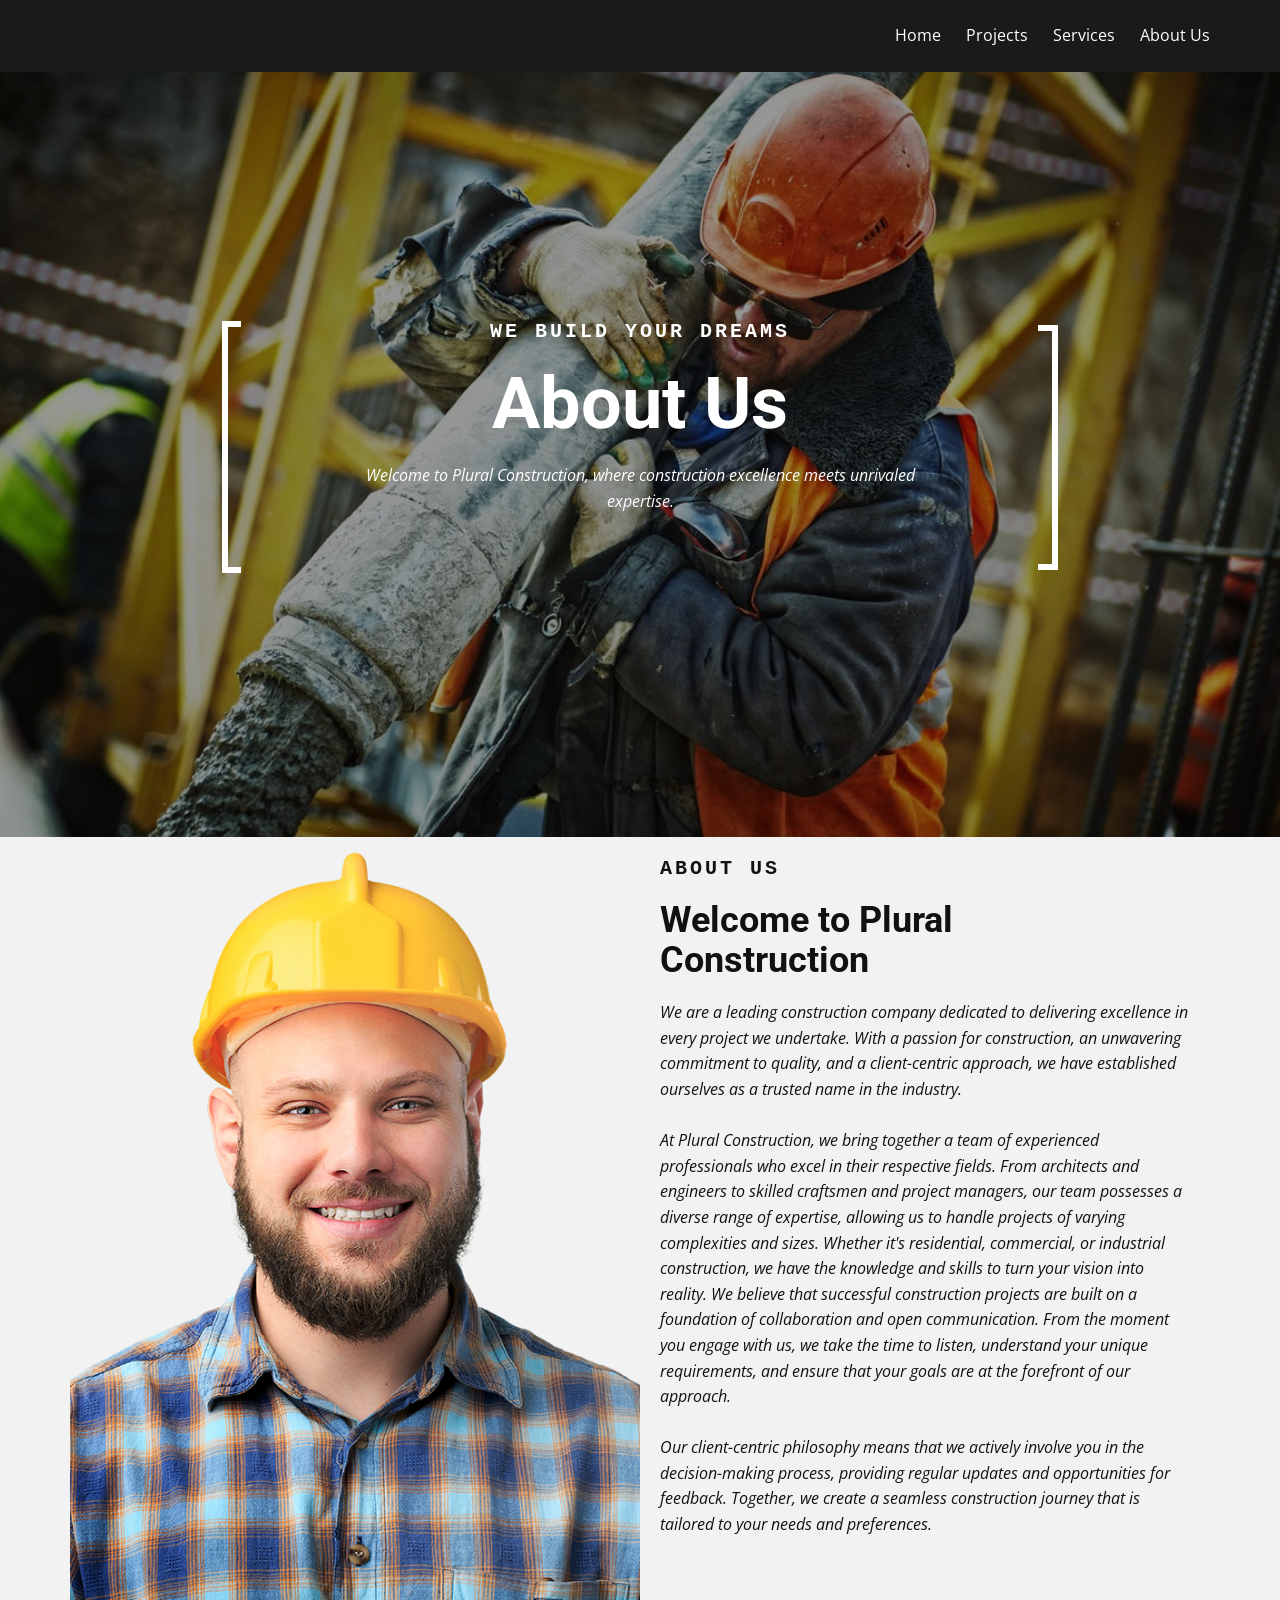
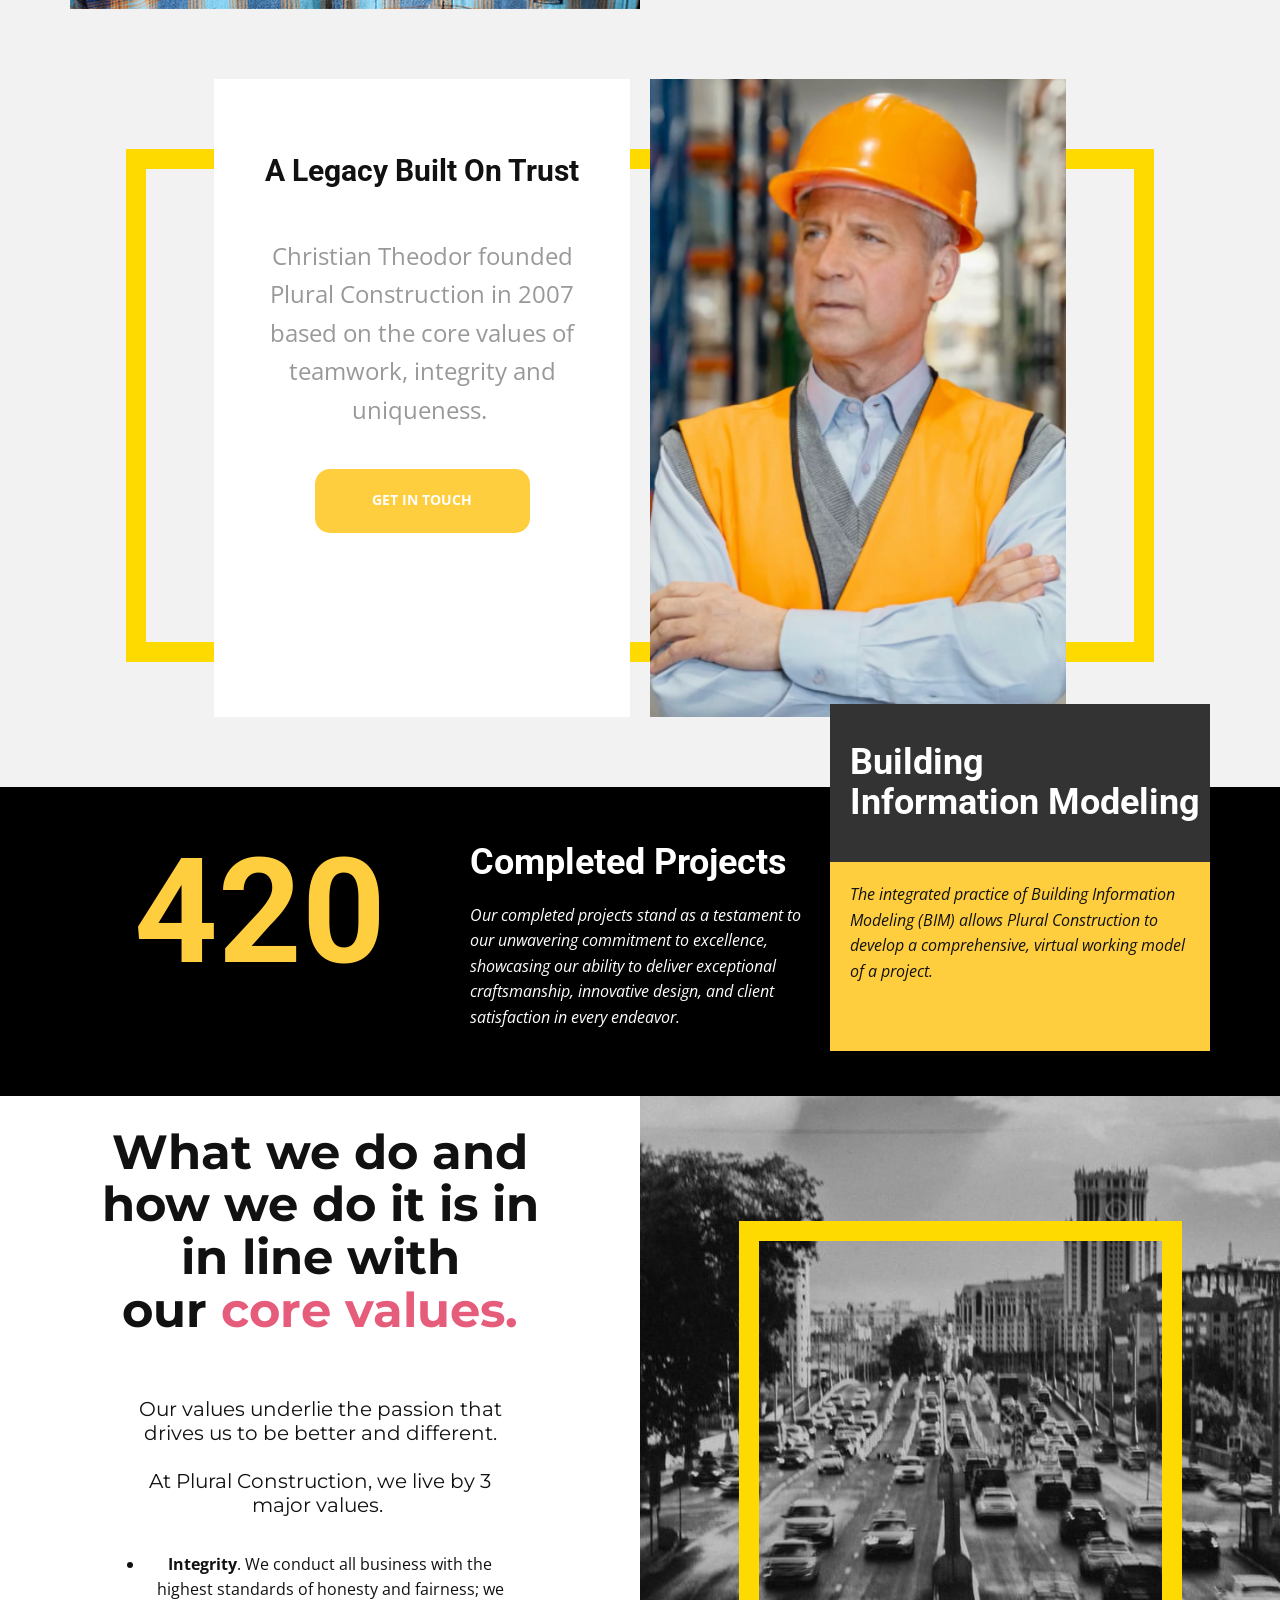
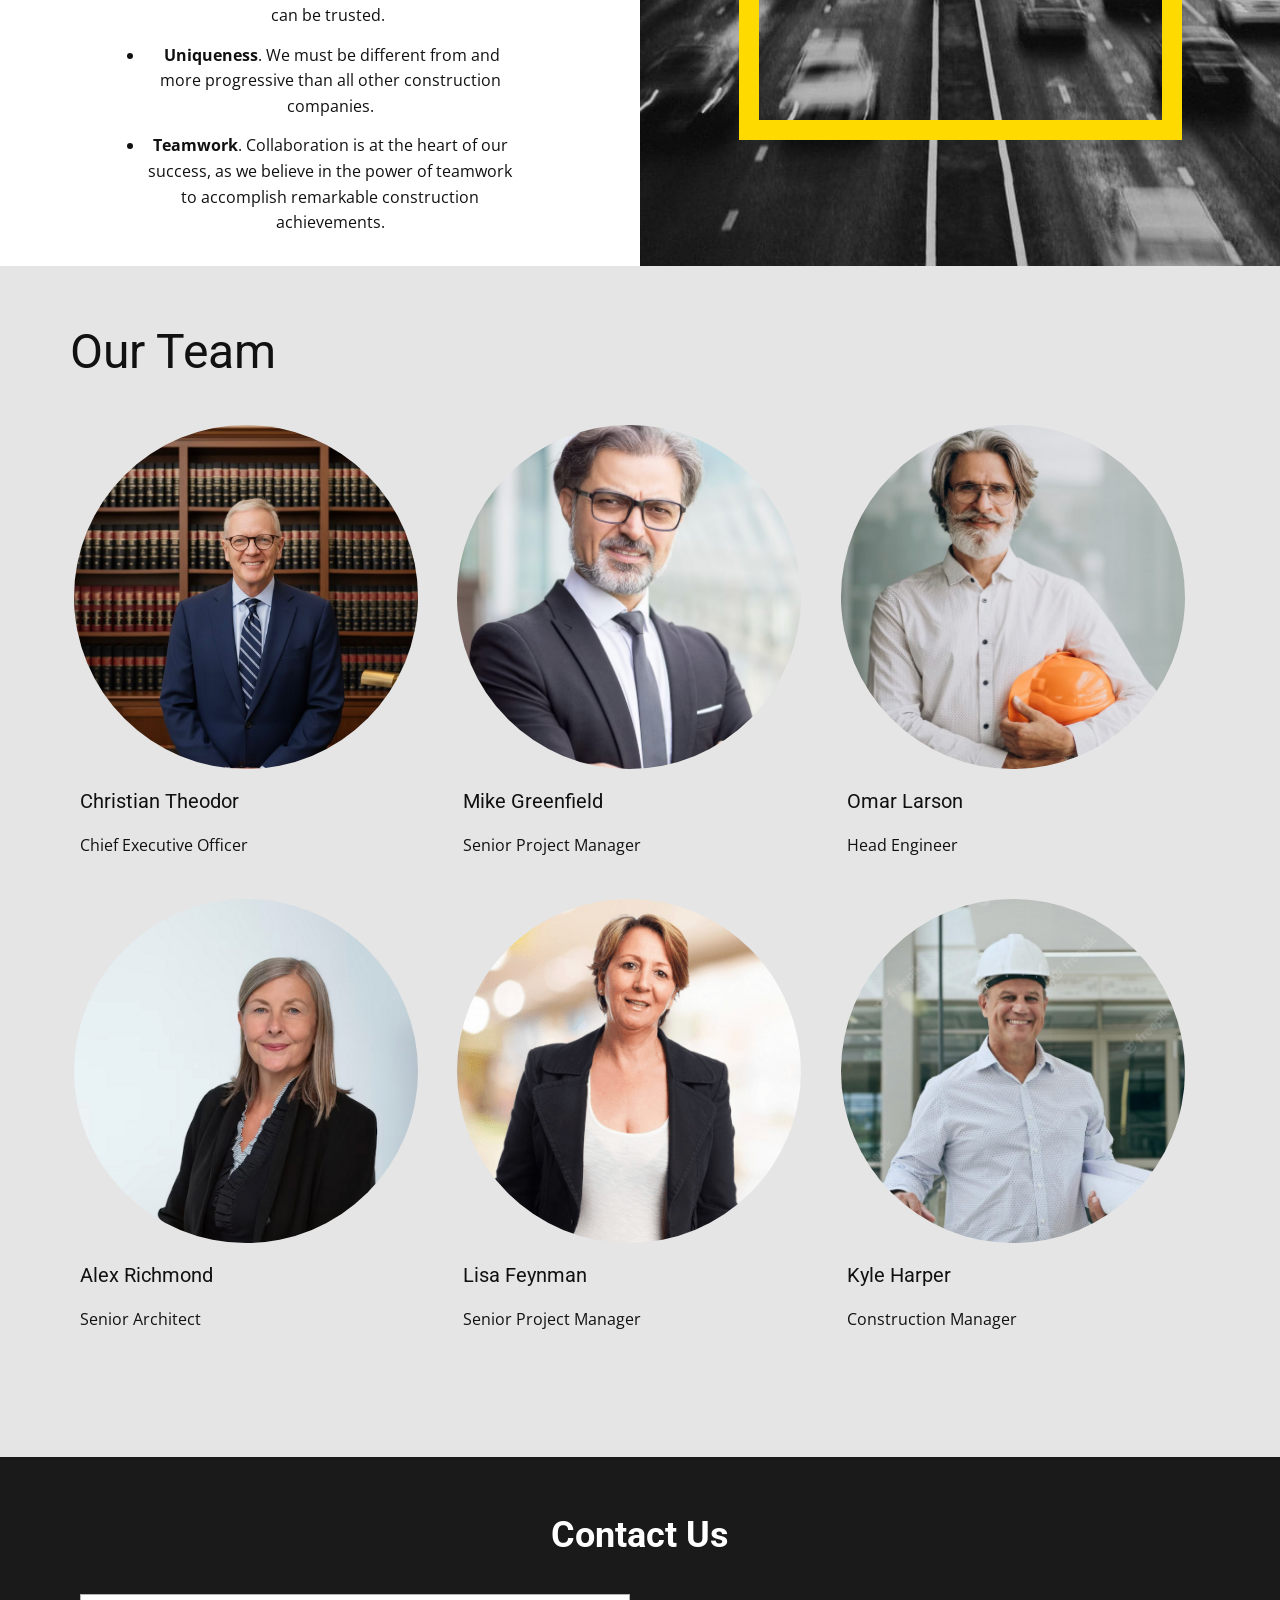
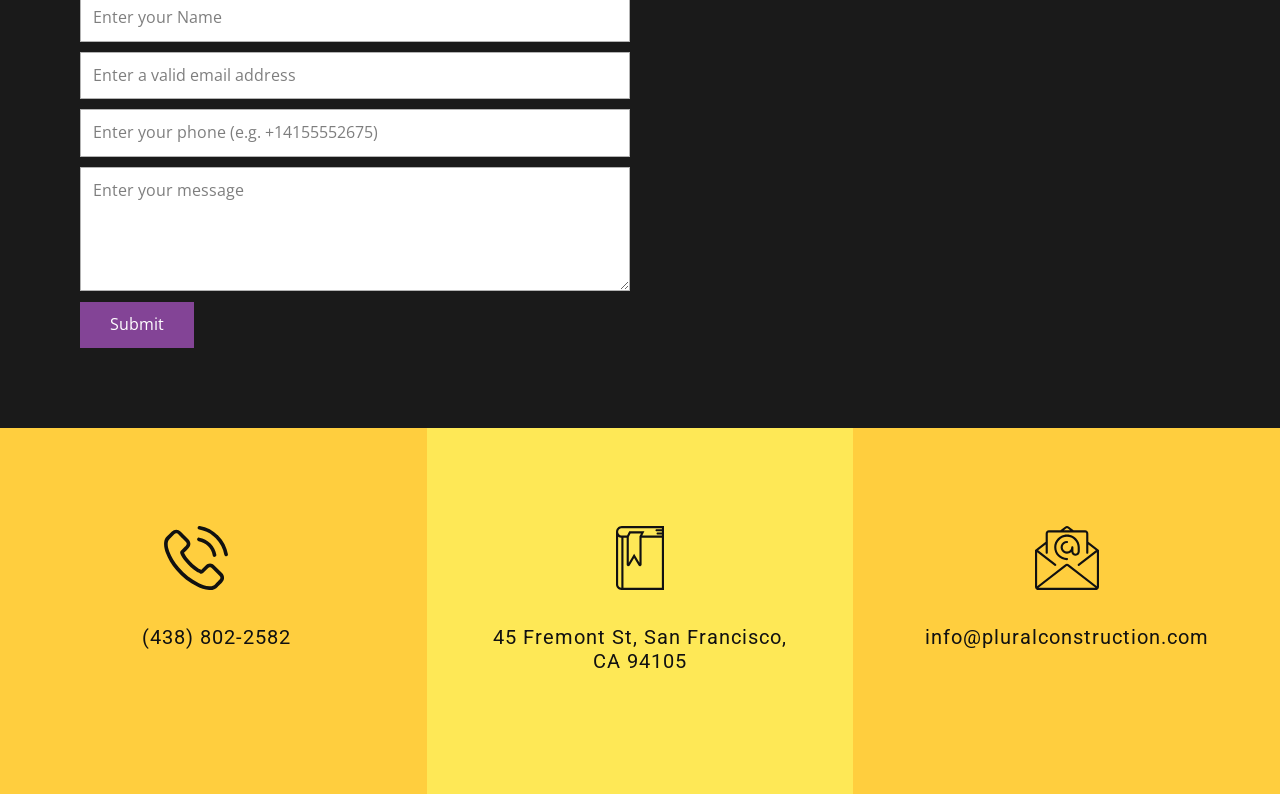
==== About-Us.html @ e3504b26 "begin" ====
<!DOCTYPE html>
<html style="font-size: 16px;" lang="en"><head>
    <meta name="viewport" content="width=device-width, initial-scale=1.0">
    <meta charset="utf-8">
    <meta name="keywords" content="Building Together, 450, Completed Projects, Building&nbsp;Information Modeling, We has a proud tradition of service as a General Contractor since 1974, Design &amp;amp;Build Package, BuildingRenovation, ProjectManagement, We Offer a Wide Range of Services, Company Certifications, HealthcareBuilding, EducationBuilding, Government
                                            Building, CommercialBuilding, ResidentialBuilding, Restaurant&nbsp;Facilities, We Work With the&nbsp;Best Partners">
    <meta name="description" content="">
    <title>About Us</title>
    <link rel="stylesheet" href="nicepage.css" media="screen">
<link rel="stylesheet" href="About-Us.css" media="screen">
    <script class="u-script" type="text/javascript" src="jquery.js" defer=""></script>
    <script class="u-script" type="text/javascript" src="nicepage.js" defer=""></script>
    <meta name="generator" content="Nicepage 5.12.7, nicepage.com">
    <meta name="referrer" content="origin">
    <link id="u-theme-google-font" rel="stylesheet" href="https://fonts.googleapis.com/css?family=Roboto:100,100i,300,300i,400,400i,500,500i,700,700i,900,900i|Open+Sans:300,300i,400,400i,500,500i,600,600i,700,700i,800,800i">
    <link id="u-page-google-font" rel="stylesheet" href="https://fonts.googleapis.com/css?family=Montserrat:100,100i,200,200i,300,300i,400,400i,500,500i,600,600i,700,700i,800,800i,900,900i">
    
    
    
    
    
    
    
    
    
    <script type="application/ld+json">{
		"@context": "http://schema.org",
		"@type": "Organization",
		"name": "Site3",
		"logo": "images/default-logo.png"
}</script>
    <meta name="theme-color" content="#834496">
    <meta property="og:title" content="About Us">
    <meta property="og:description" content="">
    <meta property="og:type" content="website">
  <meta data-intl-tel-input-cdn-path="intlTelInput/" /></head>
  <body class="u-body u-xl-mode" data-lang="en"><header class="u-clearfix u-header u-header" id="sec-d73b"><div class="u-clearfix u-sheet u-sheet-1">
        <nav class="u-align-left u-font-size-14 u-menu u-menu-one-level u-nav-spacing-25 u-offcanvas u-menu-1">
          <div class="menu-collapse">
            <a class="u-button-style u-nav-link" href="#" style="padding: 4px 0px; font-size: calc(1em + 8px);">
              <svg class="u-svg-link" preserveAspectRatio="xMidYMin slice" viewBox="0 0 302 302" style="undefined"><use xmlns:xlink="http://www.w3.org/1999/xlink" xlink:href="#svg-7b92"></use></svg>
              <svg xmlns="http://www.w3.org/2000/svg" xmlns:xlink="http://www.w3.org/1999/xlink" version="1.1" id="svg-7b92" x="0px" y="0px" viewBox="0 0 302 302" style="enable-background:new 0 0 302 302;" xml:space="preserve" class="u-svg-content"><g><rect y="36" width="302" height="30"></rect><rect y="236" width="302" height="30"></rect><rect y="136" width="302" height="30"></rect>
</g><g></g><g></g><g></g><g></g><g></g><g></g><g></g><g></g><g></g><g></g><g></g><g></g><g></g><g></g><g></g></svg>
            </a>
          </div>
          <div class="u-custom-menu u-nav-container">
            <ul class="u-nav u-spacing-25 u-unstyled"><li class="u-nav-item"><a class="u-button-style u-nav-link" href="index.html" style="padding: 8px 0px;">Home</a>
</li><li class="u-nav-item"><a class="u-button-style u-nav-link" href="Projects.html" style="padding: 8px 0px;">Projects</a>
</li><li class="u-nav-item"><a class="u-button-style u-nav-link" href="Services.html" style="padding: 8px 0px;">Services</a>
</li><li class="u-nav-item"><a class="u-button-style u-nav-link" href="About-Us.html" style="padding: 8px 0px;">About Us</a>
</li></ul>
          </div>
          <div class="u-custom-menu u-nav-container-collapse">
            <div class="u-align-center u-black u-container-style u-inner-container-layout u-opacity u-opacity-95 u-sidenav">
              <div class="u-inner-container-layout u-sidenav-overflow">
                <div class="u-menu-close"></div>
                <ul class="u-align-center u-nav u-popupmenu-items u-unstyled u-nav-2"><li class="u-nav-item"><a class="u-button-style u-nav-link" href="index.html">Home</a>
                </li><li class="u-nav-item"><a class="u-button-style u-nav-link" href="Projects.html" style="padding: 8px 0px;">Projects</a>
                </li><li class="u-nav-item"><a class="u-button-style u-nav-link" href="Services.html" style="padding: 8px 0px;">Services</a>
                </li><li class="u-nav-item"><a class="u-button-style u-nav-link" href="About-Us.html" style="padding: 8px 0px;">About Us</a>
</li></ul>
              </div>
            </div>
            <div class="u-black u-menu-overlay u-opacity u-opacity-70"></div>
          </div>
        </nav>
        <a href="#" class="u-image u-logo u-image-1" src="">
          <img src="images/default-logo.png" class="u-logo-image u-logo-image-1">
        </a>
      </div></header>
    <section class="u-clearfix u-image u-shading u-section-1" id="sec-0ecc">
      <div class="u-clearfix u-sheet u-sheet-1">
        <div class="u-container-style u-expanded-width-md u-expanded-width-sm u-group u-group-1">
          <div class="u-container-layout u-valign-middle-xs u-container-layout-1">
            <h5 class="u-align-center u-custom-font u-font-courier-new u-text u-text-1">we build your dreams</h5>
            <h1 class="u-align-center u-custom-font u-font-titillium-Web u-text u-title u-text-2">About Us</h1>
            <p class="u-align-center u-text u-text-3"> Welcome to Plural Construction, where construction excellence meets unrivaled expertise.</p>
            <div class="u-border-6 u-border-white u-shape u-shape-right u-shape-1"></div>
            <div class="u-border-6 u-border-white u-shape u-shape-left u-shape-2"></div>
          </div>
        </div>
      </div>
    </section>
    <section class="u-clearfix u-grey-5 u-section-2" id="sec-6acd">
      <div class="u-clearfix u-sheet u-sheet-1">
        <div class="u-clearfix u-expanded-width u-layout-wrap u-layout-wrap-1">
          <div class="u-layout">
            <div class="u-layout-row">
              <div class="u-container-style u-image u-layout-cell u-left-cell u-size-30 u-image-1">
                <div class="u-container-layout"></div>
              </div>
              <div class="u-container-style u-layout-cell u-right-cell u-size-30 u-layout-cell-2">
                <div class="u-container-layout u-container-layout-2">
                  <h5 class="u-custom-font u-font-courier-new u-text u-text-1">about us</h5>
                  <h2 class="u-custom-font u-font-titillium-Web u-text u-text-2">Welcome to Plural Construction</h2>
                  <p class="u-text u-text-3">We are a leading construction company dedicated to delivering excellence in every project we undertake. With a passion for construction, an unwavering commitment to quality, and a client-centric approach, we have established ourselves as a trusted name in the industry.<br>
                    <br>At Plural Construction, we bring together a team of experienced professionals who excel in their respective fields. From architects and engineers to skilled craftsmen and project managers, our team possesses a diverse range of expertise, allowing us to handle projects of varying complexities and sizes. Whether it's residential, commercial, or industrial construction, we have the knowledge and skills to turn your vision into reality. We believe that successful construction projects are built on a foundation of collaboration and open communication. From the moment you engage with us, we take the time to listen, understand your unique requirements, and ensure that your goals are at the forefront of our approach.&nbsp;<br>
                    <br>Our client-centric philosophy means that we actively involve you in the decision-making process, providing regular updates and opportunities for feedback. Together, we create a seamless construction journey that is tailored to your needs and preferences.
                  </p>
                </div>
              </div>
            </div>
          </div>
        </div>
      </div>
    </section>
    <section class="u-align-center u-clearfix u-grey-5 u-section-3" id="carousel_0489">
      <div class="u-clearfix u-sheet u-sheet-1">
        <div class="u-border-20 u-border-custom-color-1 u-expanded-width-md u-expanded-width-sm u-expanded-width-xs u-shape u-shape-rectangle u-shape-1"></div>
        <div class="u-clearfix u-gutter-20 u-layout-wrap u-layout-wrap-1">
          <div class="u-gutter-0 u-layout">
            <div class="u-layout-row">
              <div class="u-align-center u-container-style u-layout-cell u-size-30 u-white u-layout-cell-1">
                <div class="u-container-layout u-container-layout-1">
                  <h3 class="u-text u-text-default u-text-1">A Legacy Built On Trust</h3>
                  <p class="u-text u-text-grey-40 u-text-2"> Christian Theodor founded Plural Construction in 2007 based on the core values of teamwork, integrity and uniqueness.&nbsp;<br>
                  </p>
                  <a href="About-Us.html#sec-49e1" class="u-active-grey-70 u-border-none u-btn u-btn-round u-button-style u-hover-grey-70 u-palette-4-base u-radius-15 u-text-body-alt-color u-text-hover-white u-btn-1">Get in touch</a>
                </div>
              </div>
              <div class="u-container-style u-image u-layout-cell u-size-30 u-image-1" data-image-width="407" data-image-height="544">
                <div class="u-container-layout u-container-layout-2"></div>
              </div>
            </div>
          </div>
        </div>
      </div>
    </section>
    <section class="u-black u-clearfix u-section-4" id="sec-7e91">
      <div class="u-clearfix u-sheet u-sheet-1">
        <div class="u-clearfix u-expanded-width u-layout-wrap u-layout-wrap-1">
          <div class="u-layout">
            <div class="u-layout-col">
              <div class="u-size-30">
                <div class="u-layout-row">
                  <div class="u-container-style u-layout-cell u-left-cell u-right-cell u-size-60 u-layout-cell-1">
                    <div class="u-container-layout"></div>
                  </div>
                </div>
              </div>
              <div class="u-size-30">
                <div class="u-layout-row">
                  <div class="u-container-style u-layout-cell u-left-cell u-size-20 u-size-20-md u-layout-cell-2">
                    <div class="u-container-layout u-container-layout-2">
                      <h2 class="u-align-center u-custom-font u-font-titillium-Web u-text u-text-palette-4-base u-text-1">420</h2>
                    </div>
                  </div>
                  <div class="u-container-style u-layout-cell u-size-20 u-size-20-md u-layout-cell-3">
                    <div class="u-container-layout">
                      <h2 class="u-custom-font u-font-titillium-Web u-text u-text-2">Completed Projects</h2>
                      <p class="u-text u-text-3"> Our completed projects stand as a testament to our unwavering commitment to excellence, showcasing our ability to deliver exceptional craftsmanship, innovative design, and client satisfaction in every endeavor.</p>
                    </div>
                  </div>
                  <div class="u-container-style u-layout-cell u-palette-4-base u-right-cell u-size-20 u-size-20-md u-layout-cell-4">
                    <div class="u-container-layout">
                      <div class="u-container-style u-expanded-width u-grey-80 u-group u-group-1">
                        <div class="u-container-layout u-valign-middle">
                          <h2 class="u-custom-font u-font-titillium-Web u-text u-text-4">Building&nbsp;<br>Information Modeling
                          </h2>
                        </div>
                      </div>
                      <p class="u-text u-text-5"> The
 integrated practice of Building Information Modeling (BIM) allows 
Plural Construction to develop a comprehensive, virtual working model of a project.</p>
                    </div>
                  </div>
                </div>
              </div>
            </div>
          </div>
        </div>
      </div>
    </section>
    <section class="u-align-center u-clearfix u-white u-section-5" id="carousel_112c">
      <div class="u-clearfix u-expanded-width u-gutter-0 u-layout-wrap u-layout-wrap-1">
        <div class="u-layout" style="">
          <div class="u-layout-row" style="">
            <div class="u-align-center-sm u-align-center-xs u-container-style u-layout-cell u-left-cell u-size-30 u-size-xs-60 u-layout-cell-1" src="">
              <div class="u-container-layout u-container-layout-1">
                <h2 class="u-align-center-lg u-align-center-md u-align-center-xl u-custom-font u-font-montserrat u-text u-text-1"> What we do and how we do it is in in line with our&nbsp;<span class="u-text-palette-3-base">core values.</span>
                </h2>
                <h6 class="u-align-center-lg u-align-center-md u-align-center-xl u-custom-font u-font-montserrat u-text u-text-2"> Our values underlie the passion that drives us to be better and different.<br>
                  <br>At Plural Construction, we live by 3 major values.&nbsp;
                </h6>
                <ul class="u-align-center u-spacing-14 u-text u-text-3">
                  <li>
                    <span style="font-weight: 700;">Integrity</span>. We conduct all business with the highest standards of honesty and fairness; we can be trusted.&nbsp;
                  </li>
                  <li>&nbsp;<span style="font-weight: 700;">Uniqueness</span>. We must be different from and more progressive than all other construction companies.
                  </li>
                  <li>
                    <span style="font-weight: 700;">Teamwork</span>. ​Collaboration is at the heart of our success, as we believe in the power of teamwork to accomplish remarkable construction achievements.
                  </li>
                </ul>
              </div>
            </div>
            <div class="u-align-center u-container-style u-image u-layout-cell u-right-cell u-size-30 u-size-xs-60 u-image-1" src="" data-image-width="720" data-image-height="1080">
              <div class="u-container-layout u-valign-middle-lg u-valign-middle-md u-valign-middle-xl u-valign-middle-xs u-container-layout-2" src="">
                <div class="u-border-20 u-border-custom-color-1 u-shape u-shape-rectangle u-shape-1"></div>
              </div>
            </div>
          </div>
        </div>
      </div>
    </section>
    <section class="u-clearfix u-container-align-center-sm u-container-align-center-xs u-grey-10 u-section-6" id="sec-12fa">
      <div class="u-clearfix u-sheet u-sheet-1">
        <h2 class="u-text u-text-default u-text-1">Our Team</h2>
        <div class="u-expanded-width u-list u-list-1">
          <div class="u-repeater u-repeater-1">
            <div class="u-container-align-center-sm u-container-align-center-xs u-container-align-left-lg u-container-align-left-md u-container-align-left-xl u-container-style u-list-item u-repeater-item">
              <div class="u-container-layout u-similar-container u-container-layout-1">
                <div class="u-image u-image-circle u-image-1" alt="" data-image-width="1384" data-image-height="1636"></div>
                <h5 class="u-align-center-sm u-align-center-xs u-align-left-lg u-align-left-md u-align-left-xl u-text u-text-default u-text-2">Christian Theodor</h5>
                <p class="u-align-center-sm u-align-center-xs u-align-left-lg u-align-left-md u-align-left-xl u-text u-text-default u-text-3">Chief Executive Officer</p>
              </div>
            </div>
            <div class="u-container-align-center-sm u-container-align-center-xs u-container-align-left-lg u-container-align-left-md u-container-align-left-xl u-container-style u-list-item u-repeater-item">
              <div class="u-container-layout u-similar-container u-container-layout-2">
                <div class="u-image u-image-circle u-image-2" alt="" data-image-width="350" data-image-height="449"></div>
                <h5 class="u-align-center-sm u-align-center-xs u-align-left-lg u-align-left-md u-align-left-xl u-text u-text-default u-text-4"> Mike Greenfield</h5>
                <p class="u-align-center-sm u-align-center-xs u-align-left-lg u-align-left-md u-align-left-xl u-text u-text-default u-text-5">Senior Project Manager</p>
              </div>
            </div>
            <div class="u-container-align-center-sm u-container-align-center-xs u-container-align-left-lg u-container-align-left-md u-container-align-left-xl u-container-style u-list-item u-repeater-item">
              <div class="u-container-layout u-similar-container u-container-layout-3">
                <div class="u-image u-image-circle u-image-3" alt="" data-image-width="350" data-image-height="362"></div>
                <h5 class="u-align-center-sm u-align-center-xs u-align-left-lg u-align-left-md u-align-left-xl u-text u-text-default u-text-6"> Omar Larson</h5>
                <p class="u-align-center-sm u-align-center-xs u-align-left-lg u-align-left-md u-align-left-xl u-text u-text-default u-text-7">Head Engineer</p>
              </div>
            </div>
            <div class="u-container-align-center-sm u-container-align-center-xs u-container-style u-list-item u-repeater-item">
              <div class="u-container-layout u-similar-container u-container-layout-4">
                <div class="u-image u-image-circle u-image-4" alt="" data-image-width="420" data-image-height="549"></div>
                <h5 class="u-align-center-sm u-align-center-xs u-align-left-lg u-align-left-md u-align-left-xl u-text u-text-default u-text-8"> Alex Richmond</h5>
                <p class="u-align-center-sm u-align-center-xs u-align-left-lg u-align-left-md u-align-left-xl u-text u-text-default u-text-9">Senior Architect</p>
              </div>
            </div>
            <div class="u-container-align-center-sm u-container-align-center-xs u-container-style u-list-item u-repeater-item">
              <div class="u-container-layout u-similar-container u-container-layout-5">
                <div class="u-image u-image-circle u-image-5" alt="" data-image-width="420" data-image-height="381"></div>
                <h5 class="u-align-center-sm u-align-center-xs u-align-left-lg u-align-left-md u-align-left-xl u-text u-text-default u-text-10"> Lisa Feynman</h5>
                <p class="u-align-center-sm u-align-center-xs u-align-left-lg u-align-left-md u-align-left-xl u-text u-text-default u-text-11">Senior Project Manager</p>
              </div>
            </div>
            <div class="u-container-align-center-sm u-container-align-center-xs u-container-style u-list-item u-repeater-item">
              <div class="u-container-layout u-similar-container u-container-layout-6">
                <div class="u-image u-image-circle u-image-6" alt="" data-image-width="330" data-image-height="379"></div>
                <h5 class="u-align-center-sm u-align-center-xs u-align-left-lg u-align-left-md u-align-left-xl u-text u-text-default u-text-12"> Kyle Harper</h5>
                <p class="u-align-center-sm u-align-center-xs u-align-left-lg u-align-left-md u-align-left-xl u-text u-text-default u-text-13">Construction Manager</p>
              </div>
            </div>
          </div>
        </div>
      </div>
    </section>
    <section class="u-align-center u-clearfix u-section-7" id="sec-49e1">
      <div class="u-clearfix u-sheet u-valign-middle u-sheet-1">
        <h2 class="u-text u-text-default u-text-1">Contact Us</h2>
        <div class="u-align-left u-form u-form-1">
          <form action="https://forms.nicepagesrv.com/v2/form/process" class="u-clearfix u-form-spacing-10 u-form-vertical u-inner-form" style="padding: 10px" source="email" name="form">
            <div class="u-form-group u-form-name u-label-none">
              <label for="name-3b9a" class="u-label">Name</label>
              <input type="text" placeholder="Enter your Name" id="name-3b9a" name="name" class="u-input u-input-rectangle" required="">
            </div>
            <div class="u-form-email u-form-group u-label-none">
              <label for="email-3b9a" class="u-label">Email</label>
              <input type="email" placeholder="Enter a valid email address" id="email-3b9a" name="email" class="u-input u-input-rectangle" required="">
            </div>
            <div class="u-form-group u-form-phone u-label-none u-form-group-3">
              <label for="phone-8d8c" class="u-label">Phone</label>
              <input type="tel" pattern="\+?\d{0,3}[\s\(\-]?([0-9]{2,3})[\s\)\-]?([\s\-]?)([0-9]{3})[\s\-]?([0-9]{2})[\s\-]?([0-9]{2})" placeholder="Enter your phone (e.g. +14155552675)" id="phone-8d8c" name="phone" class="u-input u-input-rectangle" required="">
            </div>
            <div class="u-form-group u-form-message u-label-none">
              <label for="message-3b9a" class="u-label">Message</label>
              <textarea placeholder="Enter your message" rows="4" cols="50" id="message-3b9a" name="message" class="u-input u-input-rectangle" required=""></textarea>
            </div>
            <div class="u-align-left u-form-group u-form-submit">
              <a href="#" class="u-btn u-btn-submit u-button-style">Submit</a>
              <input type="submit" value="submit" class="u-form-control-hidden">
            </div>
            <div class="u-form-send-message u-form-send-success"> Thank you! Your message has been sent. </div>
            <div class="u-form-send-error u-form-send-message"> Unable to send your message. Please fix errors then try again. </div>
            <input type="hidden" value="" name="recaptchaResponse">
            <input type="hidden" name="formServices" value="8a81cf403ce67d3cddda1dd6de6d859f">
          </form>
        </div>
      </div>
    </section>
    <section class="u-clearfix u-section-8" id="sec-21ae">
      <div class="u-clearfix u-expanded-width u-layout-wrap u-layout-wrap-1">
        <div class="u-gutter-0 u-layout">
          <div class="u-layout-row">
            <div class="u-align-center-md u-align-center-sm u-align-center-xs u-container-style u-layout-cell u-left-cell u-palette-4-base u-size-20 u-size-20-md u-layout-cell-1">
              <div class="u-container-layout u-valign-middle-md u-valign-middle-sm u-valign-middle-xs u-container-layout-1"><span class="u-icon u-icon-circle u-icon-1"><svg class="u-svg-link" preserveAspectRatio="xMidYMin slice" viewBox="0 0 473.806 473.806" style=""><use xmlns:xlink="http://www.w3.org/1999/xlink" xlink:href="#svg-3b0c"></use></svg><svg class="u-svg-content" viewBox="0 0 473.806 473.806" x="0px" y="0px" id="svg-3b0c" style="enable-background:new 0 0 473.806 473.806;"><g><g><path d="M374.456,293.506c-9.7-10.1-21.4-15.5-33.8-15.5c-12.3,0-24.1,5.3-34.2,15.4l-31.6,31.5c-2.6-1.4-5.2-2.7-7.7-4    c-3.6-1.8-7-3.5-9.9-5.3c-29.6-18.8-56.5-43.3-82.3-75c-12.5-15.8-20.9-29.1-27-42.6c8.2-7.5,15.8-15.3,23.2-22.8    c2.8-2.8,5.6-5.7,8.4-8.5c21-21,21-48.2,0-69.2l-27.3-27.3c-3.1-3.1-6.3-6.3-9.3-9.5c-6-6.2-12.3-12.6-18.8-18.6    c-9.7-9.6-21.3-14.7-33.5-14.7s-24,5.1-34,14.7c-0.1,0.1-0.1,0.1-0.2,0.2l-34,34.3c-12.8,12.8-20.1,28.4-21.7,46.5    c-2.4,29.2,6.2,56.4,12.8,74.2c16.2,43.7,40.4,84.2,76.5,127.6c43.8,52.3,96.5,93.6,156.7,122.7c23,10.9,53.7,23.8,88,26    c2.1,0.1,4.3,0.2,6.3,0.2c23.1,0,42.5-8.3,57.7-24.8c0.1-0.2,0.3-0.3,0.4-0.5c5.2-6.3,11.2-12,17.5-18.1c4.3-4.1,8.7-8.4,13-12.9    c9.9-10.3,15.1-22.3,15.1-34.6c0-12.4-5.3-24.3-15.4-34.3L374.456,293.506z M410.256,398.806    C410.156,398.806,410.156,398.906,410.256,398.806c-3.9,4.2-7.9,8-12.2,12.2c-6.5,6.2-13.1,12.7-19.3,20    c-10.1,10.8-22,15.9-37.6,15.9c-1.5,0-3.1,0-4.6-0.1c-29.7-1.9-57.3-13.5-78-23.4c-56.6-27.4-106.3-66.3-147.6-115.6    c-34.1-41.1-56.9-79.1-72-119.9c-9.3-24.9-12.7-44.3-11.2-62.6c1-11.7,5.5-21.4,13.8-29.7l34.1-34.1c4.9-4.6,10.1-7.1,15.2-7.1    c6.3,0,11.4,3.8,14.6,7c0.1,0.1,0.2,0.2,0.3,0.3c6.1,5.7,11.9,11.6,18,17.9c3.1,3.2,6.3,6.4,9.5,9.7l27.3,27.3    c10.6,10.6,10.6,20.4,0,31c-2.9,2.9-5.7,5.8-8.6,8.6c-8.4,8.6-16.4,16.6-25.1,24.4c-0.2,0.2-0.4,0.3-0.5,0.5    c-8.6,8.6-7,17-5.2,22.7c0.1,0.3,0.2,0.6,0.3,0.9c7.1,17.2,17.1,33.4,32.3,52.7l0.1,0.1c27.6,34,56.7,60.5,88.8,80.8    c4.1,2.6,8.3,4.7,12.3,6.7c3.6,1.8,7,3.5,9.9,5.3c0.4,0.2,0.8,0.5,1.2,0.7c3.4,1.7,6.6,2.5,9.9,2.5c8.3,0,13.5-5.2,15.2-6.9    l34.2-34.2c3.4-3.4,8.8-7.5,15.1-7.5c6.2,0,11.3,3.9,14.4,7.3c0.1,0.1,0.1,0.1,0.2,0.2l55.1,55.1    C420.456,377.706,420.456,388.206,410.256,398.806z"></path><path d="M256.056,112.706c26.2,4.4,50,16.8,69,35.8s31.3,42.8,35.8,69c1.1,6.6,6.8,11.2,13.3,11.2c0.8,0,1.5-0.1,2.3-0.2    c7.4-1.2,12.3-8.2,11.1-15.6c-5.4-31.7-20.4-60.6-43.3-83.5s-51.8-37.9-83.5-43.3c-7.4-1.2-14.3,3.7-15.6,11    S248.656,111.506,256.056,112.706z"></path><path d="M473.256,209.006c-8.9-52.2-33.5-99.7-71.3-137.5s-85.3-62.4-137.5-71.3c-7.3-1.3-14.2,3.7-15.5,11    c-1.2,7.4,3.7,14.3,11.1,15.6c46.6,7.9,89.1,30,122.9,63.7c33.8,33.8,55.8,76.3,63.7,122.9c1.1,6.6,6.8,11.2,13.3,11.2    c0.8,0,1.5-0.1,2.3-0.2C469.556,223.306,474.556,216.306,473.256,209.006z"></path>
</g>
</g></svg></span>
                <h5 class="u-align-center-lg u-align-center-xl u-custom-font u-font-titillium-Web u-text u-text-1">(438) 802-2582</h5>
              </div>
            </div>
            <div class="u-align-center-lg u-align-center-sm u-align-center-xl u-align-center-xs u-container-style u-layout-cell u-palette-5-base u-size-20 u-size-20-md u-layout-cell-2">
              <div class="u-container-layout u-valign-middle-sm u-valign-middle-xs u-container-layout-2"><span class="u-icon u-icon-circle u-icon-2"><svg class="u-svg-link" preserveAspectRatio="xMidYMin slice" viewBox="0 0 60 60" style=""><use xmlns:xlink="http://www.w3.org/1999/xlink" xlink:href="#svg-8793"></use></svg><svg class="u-svg-content" viewBox="0 0 60 60" x="0px" y="0px" id="svg-8793" style="enable-background:new 0 0 60 60;"><path d="M13,0c-1.547,0-3.033,0.662-4.078,1.817C7.895,2.954,7.389,4.476,7.525,6H7.5v48.958C7.5,57.738,9.762,60,12.542,60H52.5V11  V9V0H13z M9.5,54.958V9.998c0.836,0.629,1.875,1.002,3,1.002v46.996C10.842,57.973,9.5,56.621,9.5,54.958z M50.5,58h-36V11h3v25.201  c0,0.682,0.441,1.262,1.099,1.444c0.137,0.037,0.273,0.056,0.408,0.056c0.015,0,0.029-0.005,0.044-0.006  c0.045-0.001,0.088-0.012,0.133-0.017c0.103-0.012,0.202-0.033,0.299-0.066c0.048-0.016,0.093-0.035,0.138-0.056  c0.094-0.043,0.18-0.097,0.263-0.159c0.036-0.027,0.073-0.05,0.106-0.08c0.111-0.099,0.212-0.211,0.292-0.346l4.217-7.028  l4.217,7.029c0.327,0.545,0.939,0.801,1.55,0.687c0.045-0.008,0.089-0.002,0.134-0.014c0.657-0.183,1.099-0.763,1.099-1.444V11h19  V58z M29.64,9.483l-0.003,0.007L29.5,9.764v0.042l-0.1,0.23l0.1,0.152v0.112V34.39l-5-8.333l-5,8.333V10.236L21.118,7h9.764  L29.64,9.483z M32.118,9l2-4H19.882l-2,4h-4.67c-1.894,0-3.516-1.379-3.693-3.14c-0.101-0.998,0.214-1.957,0.887-2.701  C11.071,2.422,12.017,2,13,2h37.5v1h-5c-0.553,0-1,0.447-1,1s0.447,1,1,1h5v1h-4c-0.553,0-1,0.447-1,1s0.447,1,1,1h4v1H32.118z"></path></svg></span>
                <h5 class="u-align-center-md u-custom-font u-font-titillium-Web u-text u-text-2">45 Fremont St, San Francisco, CA 94105<br>
                </h5>
              </div>
            </div>
            <div class="u-align-center u-container-style u-layout-cell u-palette-4-base u-right-cell u-size-20 u-size-20-md u-layout-cell-3">
              <div class="u-container-layout u-valign-middle-md u-valign-middle-sm u-valign-middle-xs u-container-layout-3"><span class="u-icon u-icon-circle u-icon-3"><svg class="u-svg-link" preserveAspectRatio="xMidYMin slice" viewBox="0 0 511.974 511.974" style=""><use xmlns:xlink="http://www.w3.org/1999/xlink" xlink:href="#svg-75e7"></use></svg><svg class="u-svg-content" viewBox="0 0 511.974 511.974" x="0px" y="0px" id="svg-75e7" style="enable-background:new 0 0 511.974 511.974;"><g><g><g><path d="M511.872,195.725c-0.053-0.588-0.17-1.169-0.35-1.732c-0.117-0.503-0.28-0.994-0.486-1.468     c-0.239-0.463-0.525-0.901-0.853-1.306c-0.329-0.481-0.71-0.924-1.135-1.323c-0.137-0.119-0.196-0.282-0.341-0.401     l-82.065-63.735V59.704c0-14.138-11.462-25.6-25.6-25.6h-92.476L271.539,5.355c-9.147-7.134-21.974-7.134-31.121,0     l-37.035,28.749h-92.476c-14.138,0-25.6,11.461-25.6,25.6v66.057L3.268,189.496c-0.145,0.12-0.205,0.282-0.341,0.401     c-0.425,0.398-0.806,0.842-1.135,1.323c-0.328,0.405-0.614,0.842-0.853,1.306c-0.207,0.473-0.369,0.965-0.486,1.468     c-0.178,0.555-0.295,1.127-0.35,1.707c0,0.179-0.102,0.333-0.102,0.512V486.37c0.012,5.428,1.768,10.708,5.009,15.061     c0.051,0.077,0.06,0.171,0.119,0.239c0.06,0.068,0.188,0.145,0.273,0.239c4.794,6.308,12.25,10.027,20.173,10.061h460.8     c7.954-0.024,15.441-3.761,20.241-10.103c0.068-0.085,0.171-0.111,0.23-0.196c0.06-0.085,0.068-0.162,0.12-0.239     c3.241-4.354,4.997-9.634,5.009-15.061V196.237C511.974,196.058,511.881,195.904,511.872,195.725z M250.854,18.82     c2.98-2.368,7.2-2.368,10.18,0l19.686,15.283h-49.493L250.854,18.82z M27.725,494.904l223.13-173.321     c2.982-2.364,7.199-2.364,10.18,0l223.189,173.321H27.725z M494.908,481.6L271.539,308.117c-9.149-7.128-21.972-7.128-31.121,0     L17.041,481.6V209.233L156.877,317.82c3.726,2.889,9.088,2.211,11.977-1.515c2.889-3.726,2.211-9.088-1.515-11.977     L25.276,194.018l60.032-46.652v65.937c0,4.713,3.821,8.533,8.533,8.533c4.713,0,8.533-3.821,8.533-8.533v-153.6     c0-4.713,3.82-8.533,8.533-8.533h290.133c4.713,0,8.533,3.82,8.533,8.533v153.6c0,4.713,3.82,8.533,8.533,8.533     s8.533-3.821,8.533-8.533v-65.937l60.032,46.652l-142.31,110.507c-2.448,1.855-3.711,4.883-3.305,7.928s2.417,5.637,5.266,6.786     c2.849,1.149,6.096,0.679,8.501-1.232l140.083-108.774V481.6z"></path><path d="M358.374,204.77v-34.133c0-56.554-45.846-102.4-102.4-102.4c-56.554,0-102.4,45.846-102.4,102.4     s45.846,102.4,102.4,102.4c4.713,0,8.533-3.82,8.533-8.533s-3.82-8.533-8.533-8.533c-47.128,0-85.333-38.205-85.333-85.333     s38.205-85.333,85.333-85.333s85.333,38.205,85.333,85.333v34.133c0,9.426-7.641,17.067-17.067,17.067     s-17.067-7.641-17.067-17.067v-34.133c0-4.713-3.82-8.533-8.533-8.533s-8.533,3.82-8.533,8.533     c0,18.851-15.282,34.133-34.133,34.133c-18.851,0-34.133-15.282-34.133-34.133s15.282-34.133,34.133-34.133     c4.713,0,8.533-3.82,8.533-8.533s-3.82-8.533-8.533-8.533c-22.915-0.051-43.074,15.13-49.354,37.168     c-6.28,22.038,2.847,45.565,22.347,57.601c19.5,12.036,44.622,9.65,61.507-5.843c1.858,18.046,17.543,31.464,35.659,30.505     C344.25,237.91,358.431,222.912,358.374,204.77z"></path>
</g>
</g>
</g></svg></span>
                <h5 class="u-custom-font u-font-titillium-Web u-text u-text-3">info@pluralconstruction.com<br>
                  <br>
                </h5>
              </div>
            </div>
          </div>
        </div>
      </div>
    </section>
    
    
    <!--- oya
    <section class="u-backlink u-clearfix u-grey-80">
      <a class="u-link" href="https://nicepage.com/website-templates" target="_blank">
        <span>Website Templates</span>
      </a>
      <p class="u-text">
        <span>created with</span>
      </p>
      <a class="u-link" href="" target="_blank">
        <span>Website Builder Software</span>
      </a>. 
    </section>
  -->
</body></html>
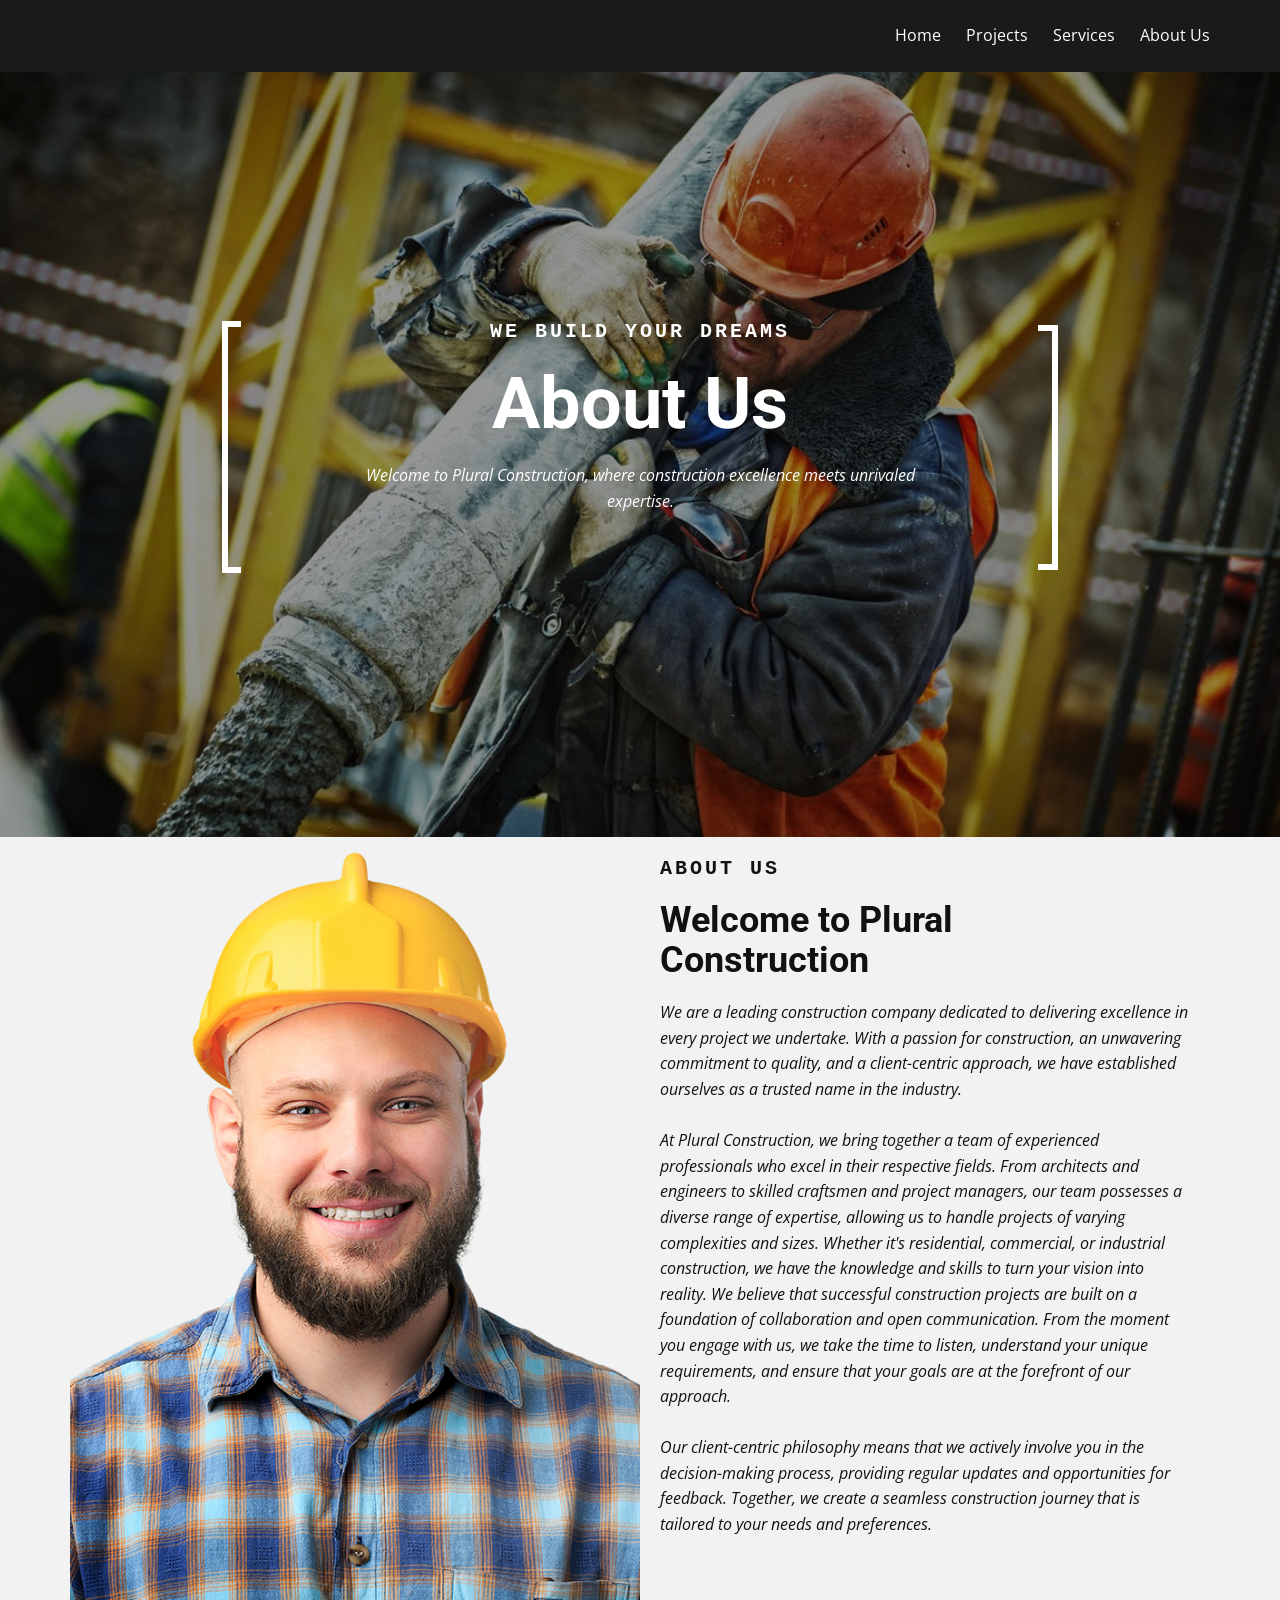
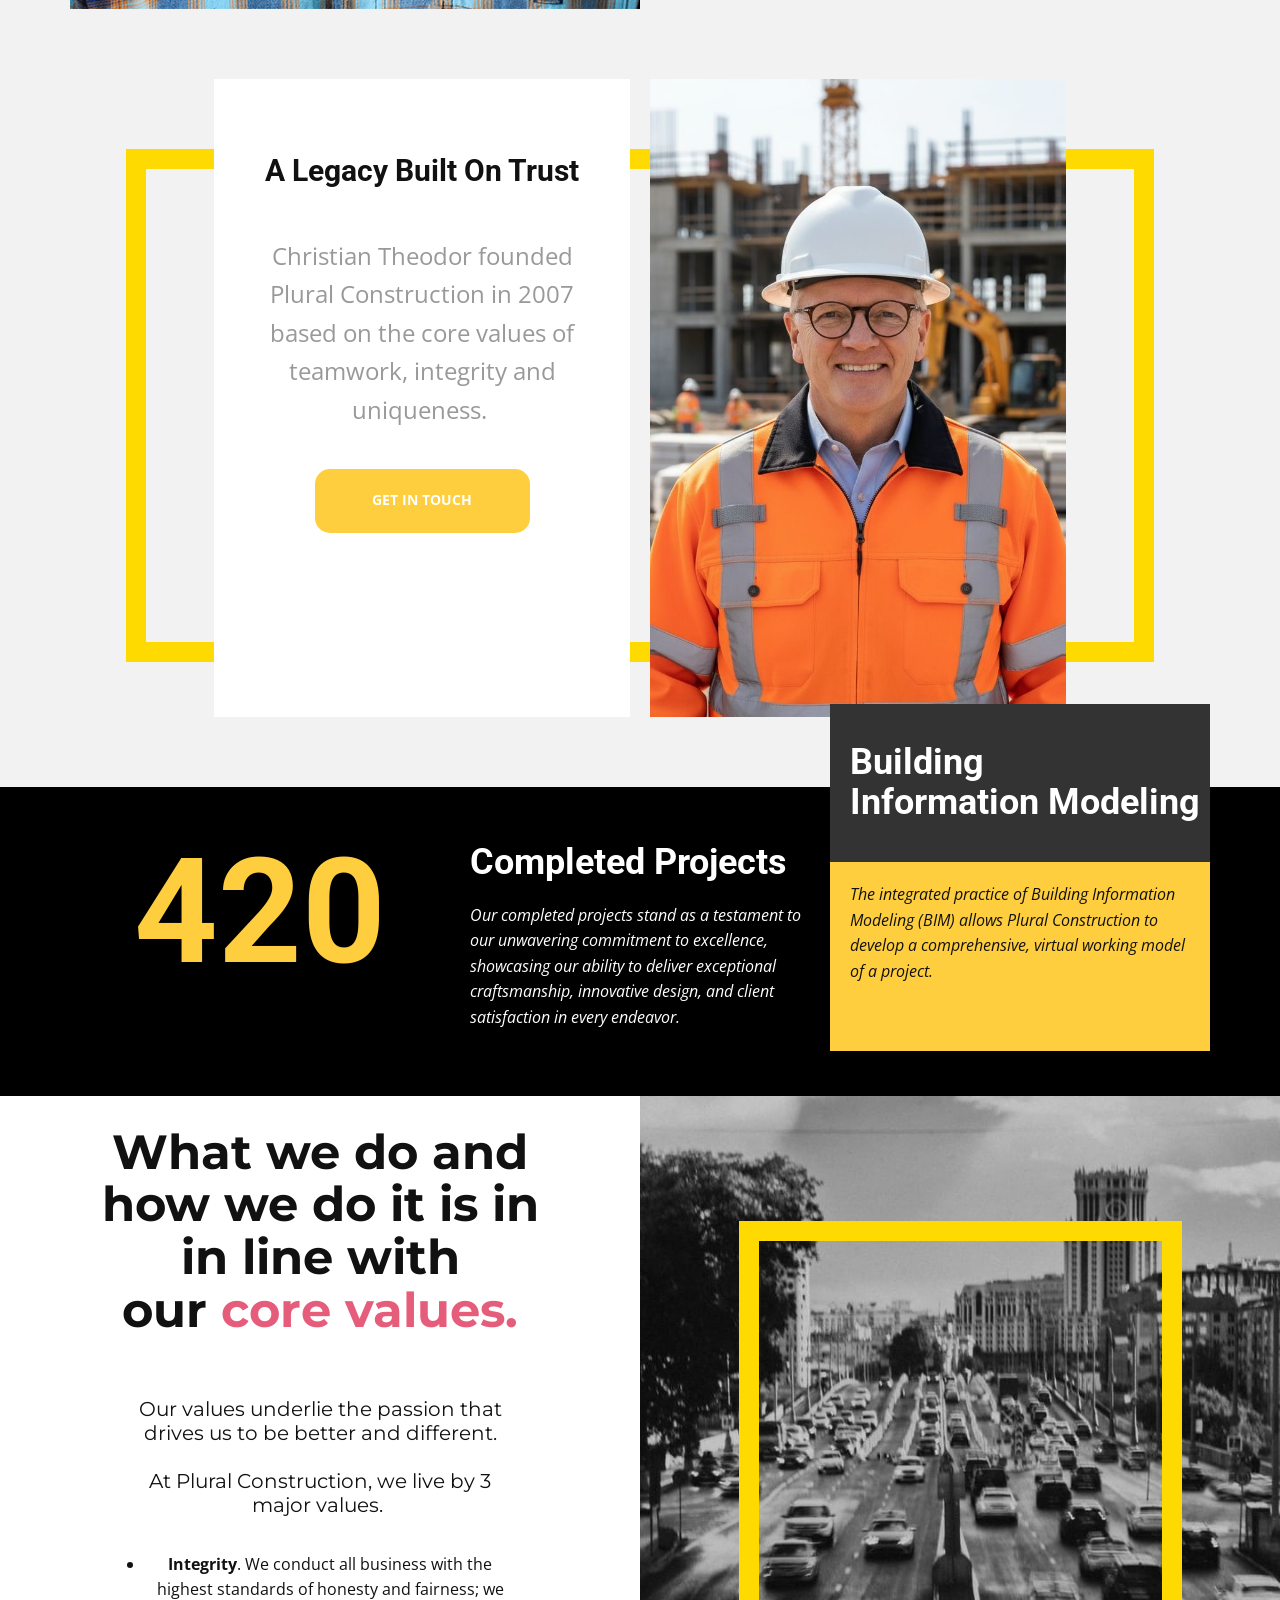
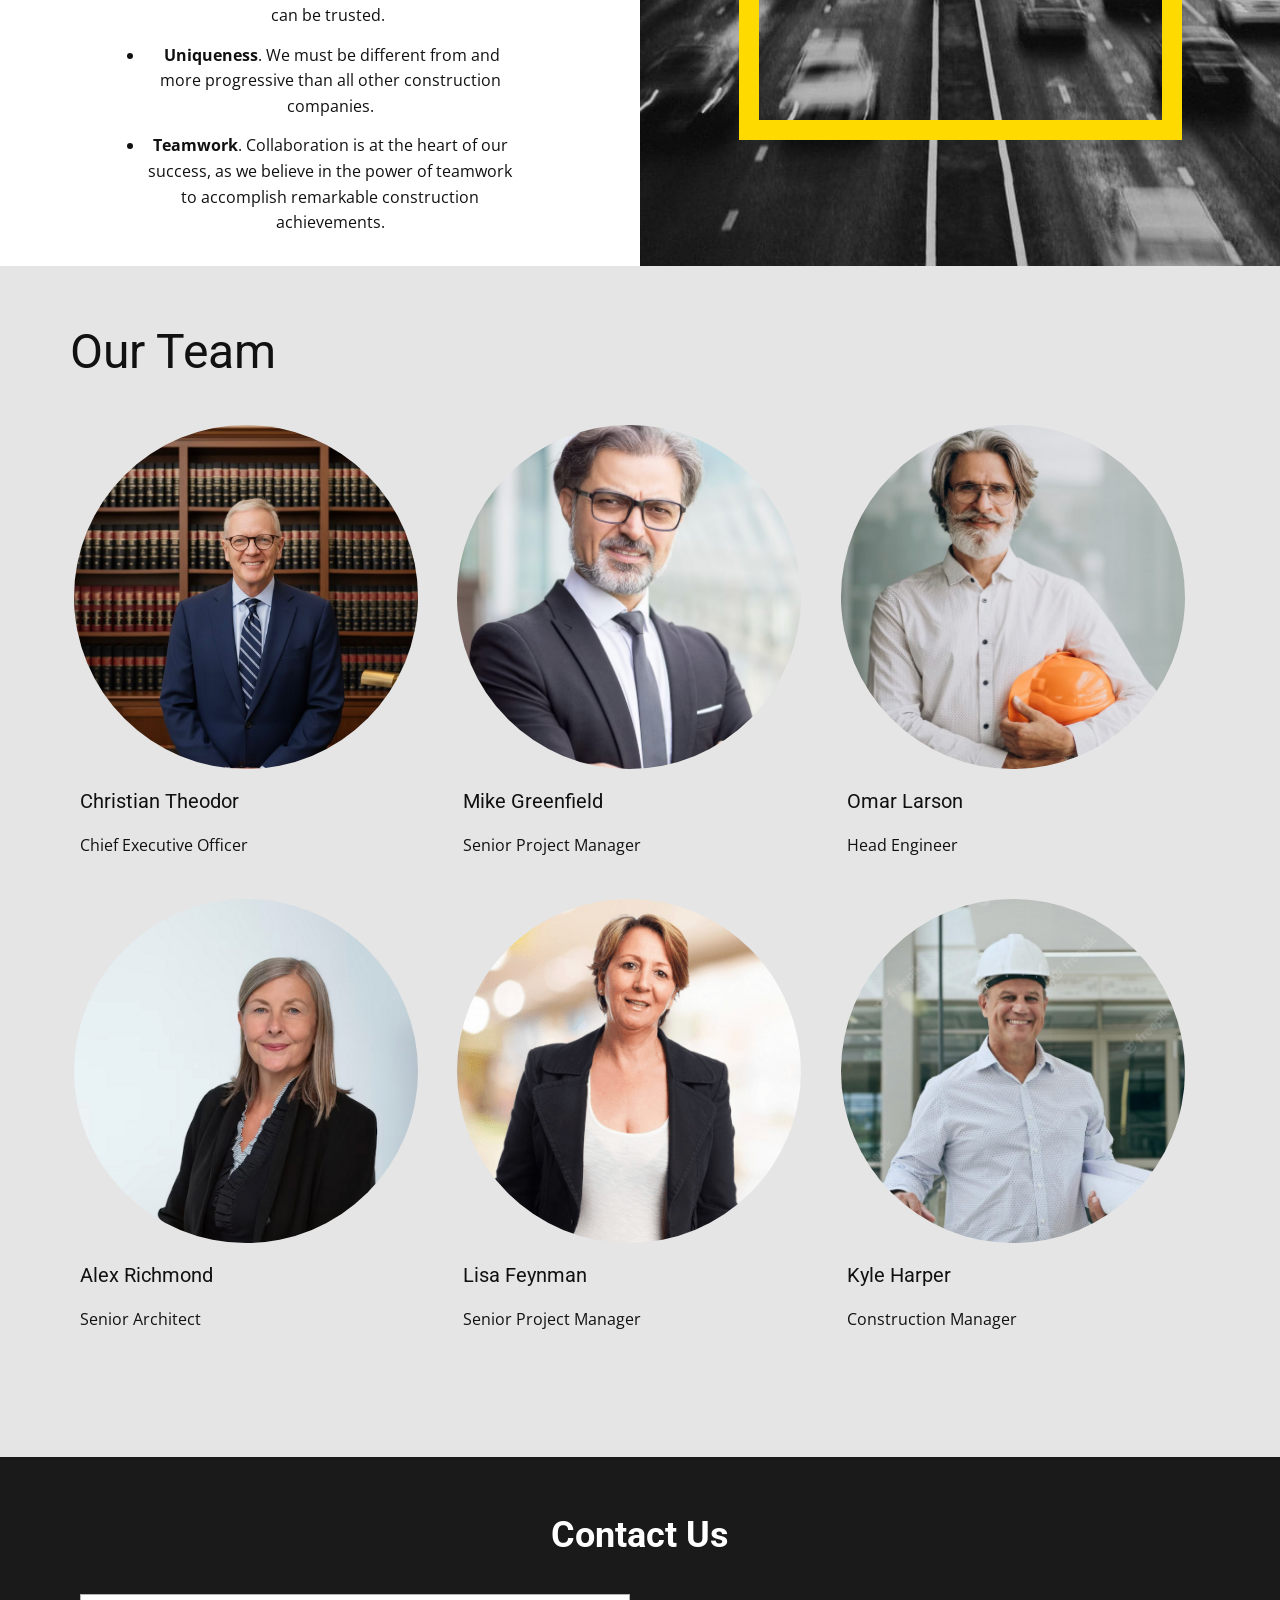
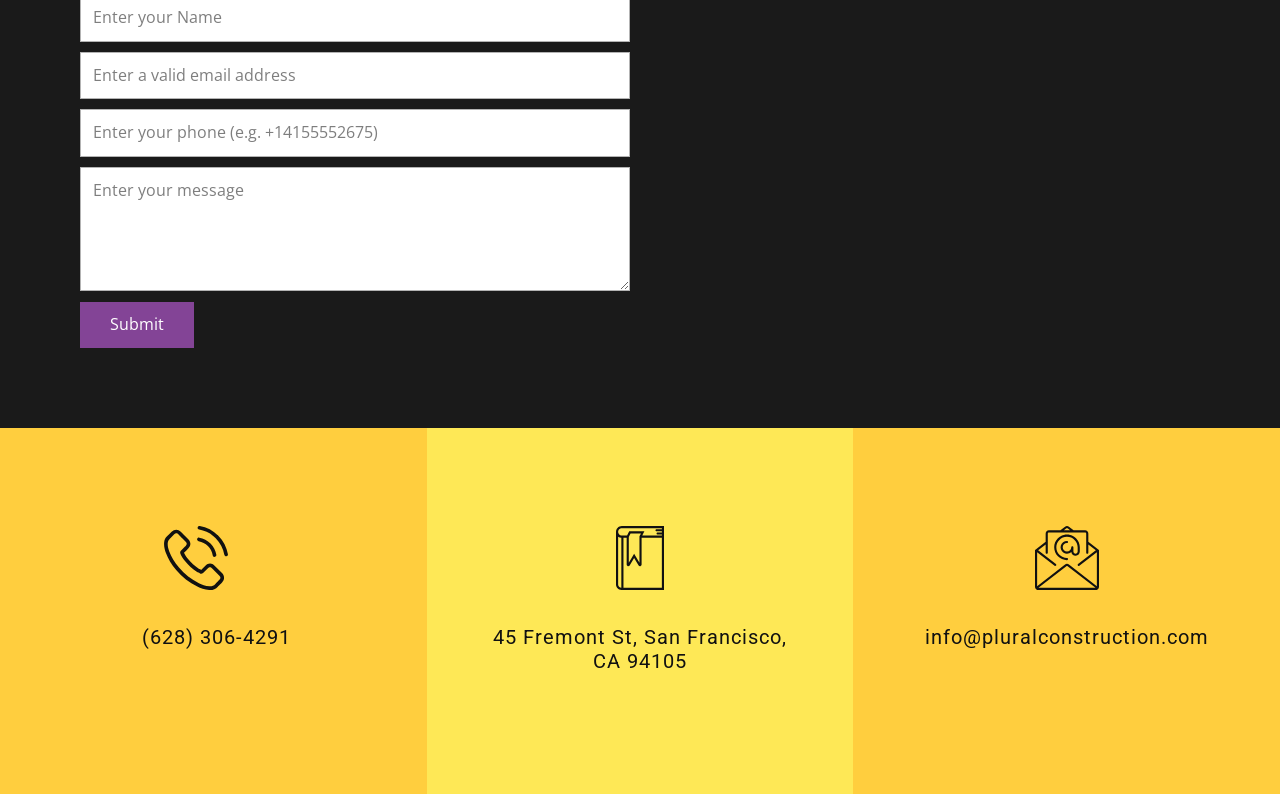
==== commit f77670ae: "added number, new pic2" ====
--- a/About-Us.html
+++ b/About-Us.html
@@ -295,7 +295,7 @@
               <div class="u-container-layout u-valign-middle-md u-valign-middle-sm u-valign-middle-xs u-container-layout-1"><span class="u-icon u-icon-circle u-icon-1"><svg class="u-svg-link" preserveAspectRatio="xMidYMin slice" viewBox="0 0 473.806 473.806" style=""><use xmlns:xlink="http://www.w3.org/1999/xlink" xlink:href="#svg-3b0c"></use></svg><svg class="u-svg-content" viewBox="0 0 473.806 473.806" x="0px" y="0px" id="svg-3b0c" style="enable-background:new 0 0 473.806 473.806;"><g><g><path d="M374.456,293.506c-9.7-10.1-21.4-15.5-33.8-15.5c-12.3,0-24.1,5.3-34.2,15.4l-31.6,31.5c-2.6-1.4-5.2-2.7-7.7-4    c-3.6-1.8-7-3.5-9.9-5.3c-29.6-18.8-56.5-43.3-82.3-75c-12.5-15.8-20.9-29.1-27-42.6c8.2-7.5,15.8-15.3,23.2-22.8    c2.8-2.8,5.6-5.7,8.4-8.5c21-21,21-48.2,0-69.2l-27.3-27.3c-3.1-3.1-6.3-6.3-9.3-9.5c-6-6.2-12.3-12.6-18.8-18.6    c-9.7-9.6-21.3-14.7-33.5-14.7s-24,5.1-34,14.7c-0.1,0.1-0.1,0.1-0.2,0.2l-34,34.3c-12.8,12.8-20.1,28.4-21.7,46.5    c-2.4,29.2,6.2,56.4,12.8,74.2c16.2,43.7,40.4,84.2,76.5,127.6c43.8,52.3,96.5,93.6,156.7,122.7c23,10.9,53.7,23.8,88,26    c2.1,0.1,4.3,0.2,6.3,0.2c23.1,0,42.5-8.3,57.7-24.8c0.1-0.2,0.3-0.3,0.4-0.5c5.2-6.3,11.2-12,17.5-18.1c4.3-4.1,8.7-8.4,13-12.9    c9.9-10.3,15.1-22.3,15.1-34.6c0-12.4-5.3-24.3-15.4-34.3L374.456,293.506z M410.256,398.806    C410.156,398.806,410.156,398.906,410.256,398.806c-3.9,4.2-7.9,8-12.2,12.2c-6.5,6.2-13.1,12.7-19.3,20    c-10.1,10.8-22,15.9-37.6,15.9c-1.5,0-3.1,0-4.6-0.1c-29.7-1.9-57.3-13.5-78-23.4c-56.6-27.4-106.3-66.3-147.6-115.6    c-34.1-41.1-56.9-79.1-72-119.9c-9.3-24.9-12.7-44.3-11.2-62.6c1-11.7,5.5-21.4,13.8-29.7l34.1-34.1c4.9-4.6,10.1-7.1,15.2-7.1    c6.3,0,11.4,3.8,14.6,7c0.1,0.1,0.2,0.2,0.3,0.3c6.1,5.7,11.9,11.6,18,17.9c3.1,3.2,6.3,6.4,9.5,9.7l27.3,27.3    c10.6,10.6,10.6,20.4,0,31c-2.9,2.9-5.7,5.8-8.6,8.6c-8.4,8.6-16.4,16.6-25.1,24.4c-0.2,0.2-0.4,0.3-0.5,0.5    c-8.6,8.6-7,17-5.2,22.7c0.1,0.3,0.2,0.6,0.3,0.9c7.1,17.2,17.1,33.4,32.3,52.7l0.1,0.1c27.6,34,56.7,60.5,88.8,80.8    c4.1,2.6,8.3,4.7,12.3,6.7c3.6,1.8,7,3.5,9.9,5.3c0.4,0.2,0.8,0.5,1.2,0.7c3.4,1.7,6.6,2.5,9.9,2.5c8.3,0,13.5-5.2,15.2-6.9    l34.2-34.2c3.4-3.4,8.8-7.5,15.1-7.5c6.2,0,11.3,3.9,14.4,7.3c0.1,0.1,0.1,0.1,0.2,0.2l55.1,55.1    C420.456,377.706,420.456,388.206,410.256,398.806z"></path><path d="M256.056,112.706c26.2,4.4,50,16.8,69,35.8s31.3,42.8,35.8,69c1.1,6.6,6.8,11.2,13.3,11.2c0.8,0,1.5-0.1,2.3-0.2    c7.4-1.2,12.3-8.2,11.1-15.6c-5.4-31.7-20.4-60.6-43.3-83.5s-51.8-37.9-83.5-43.3c-7.4-1.2-14.3,3.7-15.6,11    S248.656,111.506,256.056,112.706z"></path><path d="M473.256,209.006c-8.9-52.2-33.5-99.7-71.3-137.5s-85.3-62.4-137.5-71.3c-7.3-1.3-14.2,3.7-15.5,11    c-1.2,7.4,3.7,14.3,11.1,15.6c46.6,7.9,89.1,30,122.9,63.7c33.8,33.8,55.8,76.3,63.7,122.9c1.1,6.6,6.8,11.2,13.3,11.2    c0.8,0,1.5-0.1,2.3-0.2C469.556,223.306,474.556,216.306,473.256,209.006z"></path>
 </g>
 </g></svg></span>
-                <h5 class="u-align-center-lg u-align-center-xl u-custom-font u-font-titillium-Web u-text u-text-1">(438) 802-2582</h5>
+                <h5 class="u-align-center-lg u-align-center-xl u-custom-font u-font-titillium-Web u-text u-text-1">(628) 306-4291</h5>
               </div>
             </div>
             <div class="u-align-center-lg u-align-center-sm u-align-center-xl u-align-center-xs u-container-style u-layout-cell u-palette-5-base u-size-20 u-size-20-md u-layout-cell-2">
--- a/About-Us.css
+++ b/About-Us.css
@@ -381,7 +381,7 @@
 }
 
 .u-section-3 .u-image-1 {
-  background-image: url("images/Screenshot2023-07-04at11.23.57.png");
+  background-image: url("images/chris-2.jpeg");
   background-position: 50% 50%;
   min-height: 658px;
 }
